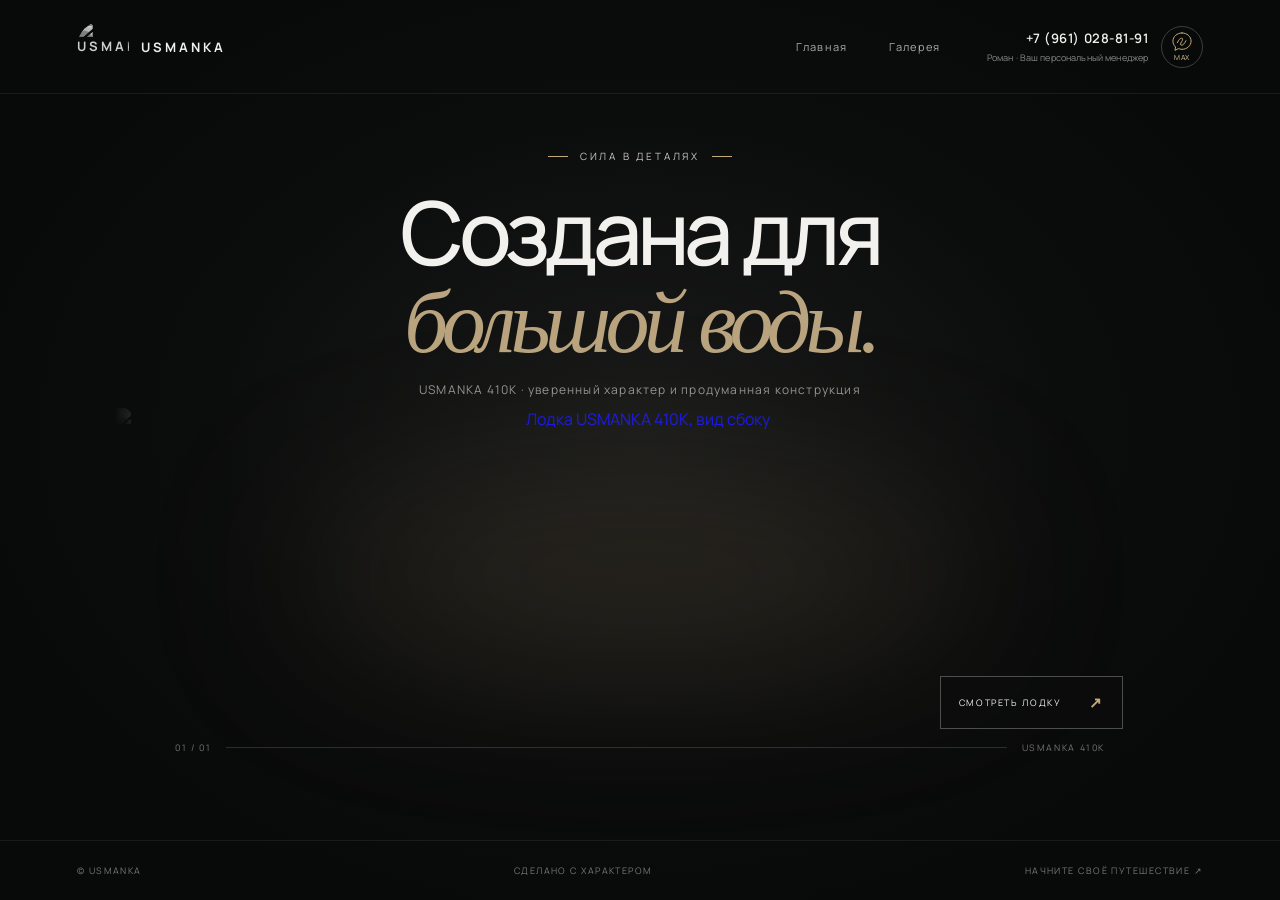
==== index.html @ baf090f0 "Publish USMANKA website" ====
<!doctype html>
<html lang="ru"><head><meta charset="UTF-8"><meta name="viewport" content="width=device-width,initial-scale=1"><meta name="theme-color" content="#080909"><title>USMANKA — лодки с характером</title><link rel="stylesheet" href="style.css"></head>
<body><header class="top"><a class="brand" href="index.html"><img src="assets/logo.png" alt="USMANKA"><span>USMANKA</span></a><nav><a href="index.html">Главная</a><a href="gallery.html">Галерея</a><div class="manager"><div class="manager-copy"><a class="phone" href="tel:+79610288191">+7 (961) 028-81-91</a><span>Роман · Ваш персональный менеджер</span></div><a class="max-link" href="https://max.ru/" target="_blank" rel="noopener" aria-label="Написать в MAX" title="Написать в MAX"><svg viewBox="0 0 40 40" aria-hidden="true"><path d="M20 3.5c-9.1 0-16.5 6.7-16.5 15 0 4.1 1.8 7.8 4.8 10.5l-1.1 6.2 6.4-3.2c2 .8 4.1 1.3 6.4 1.3 9.1 0 16.5-6.7 16.5-15S29.1 3.5 20 3.5Z"/><path d="M11.5 21.3c2.6-5.5 5.2-8.2 7.8-8.2 2.5 0 2.5 3.2 0 6.4-2.6 3.2-2.6 6.4 0 6.4 2.6 0 5.2-2.7 7.8-8.2"/></svg><span>MAX</span></a></div></nav></header><main class="hero"><div class="eyebrow"><i></i> СИЛА В ДЕТАЛЯХ <i></i></div><h1>Создана для<br><em>большой воды.</em></h1><p>USMANKA 410K · уверенный характер и продуманная конструкция</p><a class="boat-link" href="gallery.html" aria-label="Открыть галерею лодки USMANKA 410K"><div class="halo"></div><img src="assets/boat-hero.png" alt="Лодка USMANKA 410K, вид сбоку"><span class="view-label"><span>СМОТРЕТЬ ЛОДКУ</span><b>↗</b></span></a><div class="hero-foot"><span>01 / 01</span><span class="line"></span><span>USMANKA 410K</span></div></main><footer><span>© USMANKA</span><span>СДЕЛАНО С ХАРАКТЕРОМ</span><span>НАЧНИТЕ СВОЁ ПУТЕШЕСТВИЕ ↗</span></footer><script src="app.js"></script></body></html>
---- style.css ----
@import url('https://fonts.googleapis.com/css2?family=Manrope:wght@300;400;500;600;700;800&display=swap');
:root{--bg:#080909;--fg:#f2f1ed;--muted:#858683;--gold:#c4aa79}*{box-sizing:border-box}body{margin:0;background:radial-gradient(ellipse at 50% 48%,#191a19 0,#0b0c0c 48%,#080909 78%);color:var(--fg);font-family:Manrope,Arial,sans-serif;min-height:100vh}.top{height:94px;border-bottom:1px solid #ffffff12;display:flex;align-items:center;justify-content:space-between;padding:0 6vw}.brand{display:flex;gap:12px;align-items:center;color:#eee;text-decoration:none;letter-spacing:.23em;font-size:13px;font-weight:700}.brand img{width:52px;height:52px;object-fit:cover;border-radius:50%;filter:grayscale(1);opacity:.85}nav{display:flex;align-items:center;gap:42px}nav a,footer a{color:#aaa;text-decoration:none;font-size:11px;letter-spacing:.12em}nav a:hover,nav .active{color:white}.contact{border:1px solid #ffffff30;padding:13px 18px;color:#eee}.contact b{color:var(--gold);margin-left:15px}.hero{min-height:calc(100vh - 154px);display:flex;flex-direction:column;align-items:center;text-align:center;padding:55px 5vw 16px;overflow:hidden}.eyebrow{display:flex;align-items:center;gap:12px;color:#c8c7c0;font-size:10px;letter-spacing:.28em}.eyebrow i{width:20px;height:1px;background:var(--gold)}h1{font-size:clamp(46px,7vw,88px);line-height:.99;letter-spacing:-.065em;margin:25px 0 15px;font-weight:500}h1 em{font-family:Georgia,serif;font-weight:400;color:#b9a47f}.hero>p{font-size:12px;color:#949590;letter-spacing:.1em;margin:0}.boat-link{position:relative;width:min(1050px,91vw);height:min(37vh,340px);min-height:230px;margin:10px auto 0;display:flex;align-items:center;justify-content:center;text-decoration:none}.boat-link>img{width:100%;height:100%;object-fit:cover;object-position:center 56%;mix-blend-mode:screen;filter:brightness(.91) contrast(1.07);mask-image:linear-gradient(90deg,transparent 0%,#000 12%,#000 90%,transparent 100%);transition:transform .6s,filter .6s}.boat-link:hover>img{transform:scale(1.025);filter:brightness(1.08) contrast(1.08)}.halo{position:absolute;width:65%;height:45%;border-radius:50%;background:#a68b6330;filter:blur(90px);pointer-events:none}.view-label{position:absolute;bottom:12px;right:4%;border:1px solid #ffffff45;background:#0b0c0bd9;color:#f2f1ed;padding:15px 18px;font-size:9px;letter-spacing:.18em;display:flex;gap:28px;align-items:center}.view-label b{color:var(--gold);font-size:15px}.hero-foot{width:min(930px,80vw);display:flex;align-items:center;gap:15px;color:#757671;font-size:9px;letter-spacing:.18em}.line{height:1px;background:#ffffff24;flex:1}footer{border-top:1px solid #ffffff12;padding:23px 6vw;display:flex;justify-content:space-between;color:#777;font-size:9px;letter-spacing:.16em}.gallery{max-width:1120px;margin:auto;padding:42px 30px 55px}.back{font-size:9px;letter-spacing:.17em;color:#aaa;text-decoration:none}.gallery-head{display:flex;justify-content:space-between;align-items:end;margin:36px 0 25px}.gallery-head h1{font-size:clamp(48px,7vw,76px);margin:14px 0 0}.gallery-head h1 span{color:var(--gold)}.gallery-head>p{color:#969791;font:italic 16px Georgia;line-height:1.55;margin:0 4% 7px 0}.viewer{height:min(57vw,570px);min-height:300px;position:relative;background:#111;overflow:hidden;border:1px solid #ffffff1a}.viewer>img{width:100%;height:100%;object-fit:contain;transition:opacity .15s}.viewer>img.fade{opacity:.3}.counter{position:absolute;top:19px;left:21px;background:#080909b8;padding:9px 12px;font-size:10px;letter-spacing:.16em}.viewer button{position:absolute;top:50%;transform:translateY(-50%);width:45px;height:45px;border:1px solid #ffffff55;border-radius:50%;background:#080909a8;color:white;font-size:18px;cursor:pointer}.viewer button:hover{background:#b29b74;color:#080909}.prev{left:18px}.next{right:18px}.thumbs{display:flex;gap:10px;margin-top:13px;overflow-x:auto;padding-bottom:8px}.thumb{position:relative;flex:1 0 105px;height:75px;padding:0;border:1px solid #ffffff1c;background:#111;cursor:pointer;opacity:.58}.thumb.selected{opacity:1;border-color:var(--gold)}.thumb img{width:100%;height:100%;object-fit:cover}.thumb span{position:absolute;bottom:5px;left:7px;color:#fff;background:#0009;padding:2px 4px;font-size:9px}@media(max-width:650px){.top{height:76px;padding:0 20px}.brand img{width:42px;height:42px}nav{gap:15px}nav>a{font-size:9px}.contact{padding:10px}.hero{padding-top:60px;min-height:calc(100vh - 130px)}.hero>p{font-size:10px;line-height:1.7}.boat-link{height:34vh;min-height:220px;width:110vw}.boat-link>img{object-position:center 56%}.view-label{right:10%;bottom:3px}.hero-foot{width:95vw}.gallery{padding:30px 16px 40px}.gallery-head{align-items:end}.gallery-head>p{font-size:13px}.viewer{height:65vw;min-height:250px}.thumb{flex-basis:88px;height:65px}footer{padding:18px 20px;font-size:8px;gap:8px}footer span:nth-child(2){display:none}}
.manager{display:flex;align-items:center;gap:13px;margin-left:4px}.manager-copy{display:flex;flex-direction:column;gap:4px;text-align:right}.manager-copy .phone{font-size:13px;letter-spacing:.04em;color:#f1f0ec;font-weight:600;white-space:nowrap}.manager-copy>span{font-size:9px;color:#898a86;letter-spacing:.015em;white-space:nowrap}.max-link{width:42px;height:42px;border:1px solid #ffffff35;border-radius:50%;display:flex;flex-direction:column;align-items:center;justify-content:center;color:#d6c39e!important;font-size:7px!important;letter-spacing:.08em!important;gap:0}.max-link svg{width:22px;height:22px;fill:none;stroke:#c4aa79;stroke-width:1.8;stroke-linecap:round;stroke-linejoin:round}.max-link:hover{border-color:#c4aa79;background:#c4aa7918}@media(max-width:800px){.top{padding-left:4vw;padding-right:4vw}nav{gap:20px}.manager-copy>span{max-width:180px;white-space:normal}.manager-copy .phone{font-size:11px}.max-link{width:38px;height:38px}}@media(max-width:560px){.top{height:auto;min-height:76px;padding:10px 16px;gap:8px}.brand{gap:7px;font-size:10px}.brand img{width:36px;height:36px}nav{gap:11px}nav>a{font-size:8px!important}.manager{gap:6px}.manager-copy .phone{font-size:10px}.manager-copy>span{font-size:7px;max-width:128px}.max-link{width:32px;height:32px;font-size:6px!important}.max-link svg{width:17px;height:17px}}
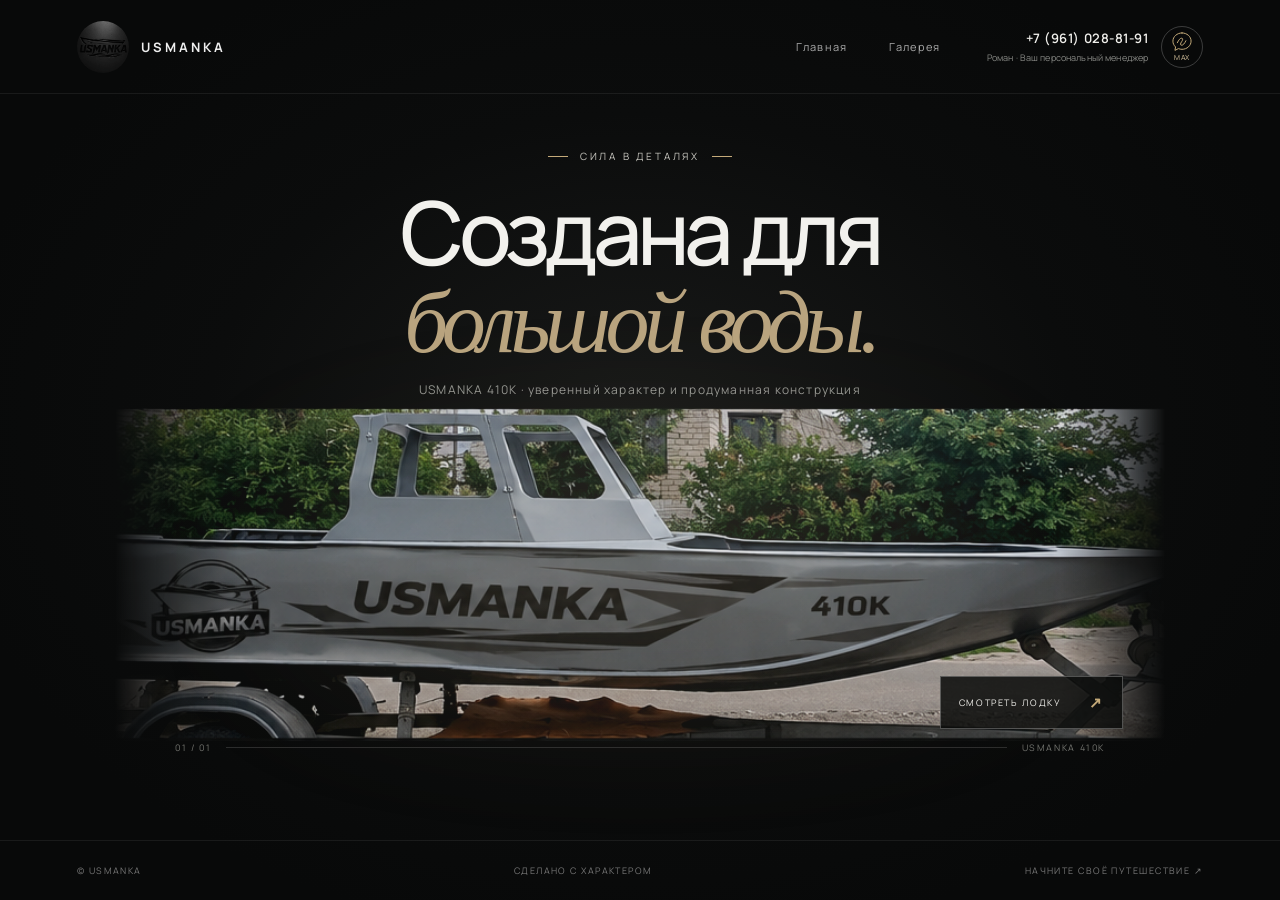
==== commit 71f20f21: "Improve mobile layout and scale boat image" ====
--- a/index.html
+++ b/index.html
@@ -1,3 +1,3 @@
 <!doctype html>
 <html lang="ru"><head><meta charset="UTF-8"><meta name="viewport" content="width=device-width,initial-scale=1"><meta name="theme-color" content="#080909"><title>USMANKA — лодки с характером</title><link rel="stylesheet" href="style.css"></head>
-<body><header class="top"><a class="brand" href="index.html"><img src="assets/logo.png" alt="USMANKA"><span>USMANKA</span></a><nav><a href="index.html">Главная</a><a href="gallery.html">Галерея</a><div class="manager"><div class="manager-copy"><a class="phone" href="tel:+79610288191">+7 (961) 028-81-91</a><span>Роман · Ваш персональный менеджер</span></div><a class="max-link" href="https://max.ru/" target="_blank" rel="noopener" aria-label="Написать в MAX" title="Написать в MAX"><svg viewBox="0 0 40 40" aria-hidden="true"><path d="M20 3.5c-9.1 0-16.5 6.7-16.5 15 0 4.1 1.8 7.8 4.8 10.5l-1.1 6.2 6.4-3.2c2 .8 4.1 1.3 6.4 1.3 9.1 0 16.5-6.7 16.5-15S29.1 3.5 20 3.5Z"/><path d="M11.5 21.3c2.6-5.5 5.2-8.2 7.8-8.2 2.5 0 2.5 3.2 0 6.4-2.6 3.2-2.6 6.4 0 6.4 2.6 0 5.2-2.7 7.8-8.2"/></svg><span>MAX</span></a></div></nav></header><main class="hero"><div class="eyebrow"><i></i> СИЛА В ДЕТАЛЯХ <i></i></div><h1>Создана для<br><em>большой воды.</em></h1><p>USMANKA 410K · уверенный характер и продуманная конструкция</p><a class="boat-link" href="gallery.html" aria-label="Открыть галерею лодки USMANKA 410K"><div class="halo"></div><img src="assets/boat-hero.png" alt="Лодка USMANKA 410K, вид сбоку"><span class="view-label"><span>СМОТРЕТЬ ЛОДКУ</span><b>↗</b></span></a><div class="hero-foot"><span>01 / 01</span><span class="line"></span><span>USMANKA 410K</span></div></main><footer><span>© USMANKA</span><span>СДЕЛАНО С ХАРАКТЕРОМ</span><span>НАЧНИТЕ СВОЁ ПУТЕШЕСТВИЕ ↗</span></footer><script src="app.js"></script></body></html>
+<body><header class="top"><a class="brand" href="index.html"><img src="assets/logo.png" alt="USMANKA"><span>USMANKA</span></a><nav><a href="index.html">Главная</a><a href="gallery.html">Галерея</a><div class="manager"><div class="manager-copy"><a class="phone" href="tel:+79610288191">+7 (961) 028-81-91</a><span>Роман · Ваш персональный менеджер</span></div><a class="max-link" href="https://max.ru/" target="_blank" rel="noopener" aria-label="Написать в MAX" title="Написать в MAX"><svg viewBox="0 0 40 40" aria-hidden="true"><path d="M20 3.5c-9.1 0-16.5 6.7-16.5 15 0 4.1 1.8 7.8 4.8 10.5l-1.1 6.2 6.4-3.2c2 .8 4.1 1.3 6.4 1.3 9.1 0 16.5-6.7 16.5-15S29.1 3.5 20 3.5Z"/><path d="M11.5 21.3c2.6-5.5 5.2-8.2 7.8-8.2 2.5 0 2.5 3.2 0 6.4-2.6 3.2-2.6 6.4 0 6.4 2.6 0 5.2-2.7 7.8-8.2"/></svg><span>MAX</span></a></div></nav></header><main class="hero"><div class="eyebrow"><i></i> СИЛА В ДЕТАЛЯХ <i></i></div><h1>Создана для<br><em>большой воды.</em></h1><p>USMANKA 410K · уверенный характер и продуманная конструкция</p><a class="boat-link" href="gallery.html" aria-label="Открыть галерею лодки USMANKA 410K"><div class="halo"></div><picture class="boat-picture"><source media="(max-width:650px)" srcset="assets/boat-hero-mobile.png"><img src="assets/boat-hero.png" alt="Лодка USMANKA 410K, вид сбоку"></picture><span class="view-label"><span>СМОТРЕТЬ ЛОДКУ</span><b>↗</b></span></a><div class="hero-foot"><span>01 / 01</span><span class="line"></span><span>USMANKA 410K</span></div></main><footer><span>© USMANKA</span><span>СДЕЛАНО С ХАРАКТЕРОМ</span><span>НАЧНИТЕ СВОЁ ПУТЕШЕСТВИЕ ↗</span></footer><script src="app.js"></script></body></html>
--- a/style.css
+++ b/style.css
@@ -1,3 +1,53 @@
-@import url('https://fonts.googleapis.com/css2?family=Manrope:wght@300;400;500;600;700;800&display=swap');
-:root{--bg:#080909;--fg:#f2f1ed;--muted:#858683;--gold:#c4aa79}*{box-sizing:border-box}body{margin:0;background:radial-gradient(ellipse at 50% 48%,#191a19 0,#0b0c0c 48%,#080909 78%);color:var(--fg);font-family:Manrope,Arial,sans-serif;min-height:100vh}.top{height:94px;border-bottom:1px solid #ffffff12;display:flex;align-items:center;justify-content:space-between;padding:0 6vw}.brand{display:flex;gap:12px;align-items:center;color:#eee;text-decoration:none;letter-spacing:.23em;font-size:13px;font-weight:700}.brand img{width:52px;height:52px;object-fit:cover;border-radius:50%;filter:grayscale(1);opacity:.85}nav{display:flex;align-items:center;gap:42px}nav a,footer a{color:#aaa;text-decoration:none;font-size:11px;letter-spacing:.12em}nav a:hover,nav .active{color:white}.contact{border:1px solid #ffffff30;padding:13px 18px;color:#eee}.contact b{color:var(--gold);margin-left:15px}.hero{min-height:calc(100vh - 154px);display:flex;flex-direction:column;align-items:center;text-align:center;padding:55px 5vw 16px;overflow:hidden}.eyebrow{display:flex;align-items:center;gap:12px;color:#c8c7c0;font-size:10px;letter-spacing:.28em}.eyebrow i{width:20px;height:1px;background:var(--gold)}h1{font-size:clamp(46px,7vw,88px);line-height:.99;letter-spacing:-.065em;margin:25px 0 15px;font-weight:500}h1 em{font-family:Georgia,serif;font-weight:400;color:#b9a47f}.hero>p{font-size:12px;color:#949590;letter-spacing:.1em;margin:0}.boat-link{position:relative;width:min(1050px,91vw);height:min(37vh,340px);min-height:230px;margin:10px auto 0;display:flex;align-items:center;justify-content:center;text-decoration:none}.boat-link>img{width:100%;height:100%;object-fit:cover;object-position:center 56%;mix-blend-mode:screen;filter:brightness(.91) contrast(1.07);mask-image:linear-gradient(90deg,transparent 0%,#000 12%,#000 90%,transparent 100%);transition:transform .6s,filter .6s}.boat-link:hover>img{transform:scale(1.025);filter:brightness(1.08) contrast(1.08)}.halo{position:absolute;width:65%;height:45%;border-radius:50%;background:#a68b6330;filter:blur(90px);pointer-events:none}.view-label{position:absolute;bottom:12px;right:4%;border:1px solid #ffffff45;background:#0b0c0bd9;color:#f2f1ed;padding:15px 18px;font-size:9px;letter-spacing:.18em;display:flex;gap:28px;align-items:center}.view-label b{color:var(--gold);font-size:15px}.hero-foot{width:min(930px,80vw);display:flex;align-items:center;gap:15px;color:#757671;font-size:9px;letter-spacing:.18em}.line{height:1px;background:#ffffff24;flex:1}footer{border-top:1px solid #ffffff12;padding:23px 6vw;display:flex;justify-content:space-between;color:#777;font-size:9px;letter-spacing:.16em}.gallery{max-width:1120px;margin:auto;padding:42px 30px 55px}.back{font-size:9px;letter-spacing:.17em;color:#aaa;text-decoration:none}.gallery-head{display:flex;justify-content:space-between;align-items:end;margin:36px 0 25px}.gallery-head h1{font-size:clamp(48px,7vw,76px);margin:14px 0 0}.gallery-head h1 span{color:var(--gold)}.gallery-head>p{color:#969791;font:italic 16px Georgia;line-height:1.55;margin:0 4% 7px 0}.viewer{height:min(57vw,570px);min-height:300px;position:relative;background:#111;overflow:hidden;border:1px solid #ffffff1a}.viewer>img{width:100%;height:100%;object-fit:contain;transition:opacity .15s}.viewer>img.fade{opacity:.3}.counter{position:absolute;top:19px;left:21px;background:#080909b8;padding:9px 12px;font-size:10px;letter-spacing:.16em}.viewer button{position:absolute;top:50%;transform:translateY(-50%);width:45px;height:45px;border:1px solid #ffffff55;border-radius:50%;background:#080909a8;color:white;font-size:18px;cursor:pointer}.viewer button:hover{background:#b29b74;color:#080909}.prev{left:18px}.next{right:18px}.thumbs{display:flex;gap:10px;margin-top:13px;overflow-x:auto;padding-bottom:8px}.thumb{position:relative;flex:1 0 105px;height:75px;padding:0;border:1px solid #ffffff1c;background:#111;cursor:pointer;opacity:.58}.thumb.selected{opacity:1;border-color:var(--gold)}.thumb img{width:100%;height:100%;object-fit:cover}.thumb span{position:absolute;bottom:5px;left:7px;color:#fff;background:#0009;padding:2px 4px;font-size:9px}@media(max-width:650px){.top{height:76px;padding:0 20px}.brand img{width:42px;height:42px}nav{gap:15px}nav>a{font-size:9px}.contact{padding:10px}.hero{padding-top:60px;min-height:calc(100vh - 130px)}.hero>p{font-size:10px;line-height:1.7}.boat-link{height:34vh;min-height:220px;width:110vw}.boat-link>img{object-position:center 56%}.view-label{right:10%;bottom:3px}.hero-foot{width:95vw}.gallery{padding:30px 16px 40px}.gallery-head{align-items:end}.gallery-head>p{font-size:13px}.viewer{height:65vw;min-height:250px}.thumb{flex-basis:88px;height:65px}footer{padding:18px 20px;font-size:8px;gap:8px}footer span:nth-child(2){display:none}}
+@import url('https://fonts.googleapis.com/css2?family=Manrope:wght@300;400;500;600;700;800&display=swap');
+:root{--bg:#080909;--fg:#f2f1ed;--muted:#858683;--gold:#c4aa79}*{box-sizing:border-box}body{margin:0;background:radial-gradient(ellipse at 50% 48%,#191a19 0,#0b0c0c 48%,#080909 78%);color:var(--fg);font-family:Manrope,Arial,sans-serif;min-height:100vh}.top{height:94px;border-bottom:1px solid #ffffff12;display:flex;align-items:center;justify-content:space-between;padding:0 6vw}.brand{display:flex;gap:12px;align-items:center;color:#eee;text-decoration:none;letter-spacing:.23em;font-size:13px;font-weight:700}.brand img{width:52px;height:52px;object-fit:cover;border-radius:50%;filter:grayscale(1);opacity:.85}nav{display:flex;align-items:center;gap:42px}nav a,footer a{color:#aaa;text-decoration:none;font-size:11px;letter-spacing:.12em}nav a:hover,nav .active{color:white}.contact{border:1px solid #ffffff30;padding:13px 18px;color:#eee}.contact b{color:var(--gold);margin-left:15px}.hero{min-height:calc(100vh - 154px);display:flex;flex-direction:column;align-items:center;text-align:center;padding:55px 5vw 16px;overflow:hidden}.eyebrow{display:flex;align-items:center;gap:12px;color:#c8c7c0;font-size:10px;letter-spacing:.28em}.eyebrow i{width:20px;height:1px;background:var(--gold)}h1{font-size:clamp(46px,7vw,88px);line-height:.99;letter-spacing:-.065em;margin:25px 0 15px;font-weight:500}h1 em{font-family:Georgia,serif;font-weight:400;color:#b9a47f}.hero>p{font-size:12px;color:#949590;letter-spacing:.1em;margin:0}.boat-link{position:relative;width:min(1050px,91vw);height:min(37vh,340px);min-height:230px;margin:10px auto 0;display:flex;align-items:center;justify-content:center;text-decoration:none}.boat-picture{display:block;width:100%;height:100%}.boat-picture img{width:100%;height:100%;object-fit:cover;object-position:center 56%;mix-blend-mode:screen;filter:brightness(.91) contrast(1.07);mask-image:linear-gradient(90deg,transparent 0%,#000 12%,#000 90%,transparent 100%);transition:transform .6s,filter .6s}.boat-link:hover .boat-picture img{transform:scale(1.025);filter:brightness(1.08) contrast(1.08)}.halo{position:absolute;width:65%;height:45%;border-radius:50%;background:#a68b6330;filter:blur(90px);pointer-events:none}.view-label{position:absolute;bottom:12px;right:4%;border:1px solid #ffffff45;background:#0b0c0bd9;color:#f2f1ed;padding:15px 18px;font-size:9px;letter-spacing:.18em;display:flex;gap:28px;align-items:center}.view-label b{color:var(--gold);font-size:15px}.hero-foot{width:min(930px,80vw);display:flex;align-items:center;gap:15px;color:#757671;font-size:9px;letter-spacing:.18em}.line{height:1px;background:#ffffff24;flex:1}footer{border-top:1px solid #ffffff12;padding:23px 6vw;display:flex;justify-content:space-between;color:#777;font-size:9px;letter-spacing:.16em}.gallery{max-width:1120px;margin:auto;padding:42px 30px 55px}.back{font-size:9px;letter-spacing:.17em;color:#aaa;text-decoration:none}.gallery-head{display:flex;justify-content:space-between;align-items:end;margin:36px 0 25px}.gallery-head h1{font-size:clamp(48px,7vw,76px);margin:14px 0 0}.gallery-head h1 span{color:var(--gold)}.gallery-head>p{color:#969791;font:italic 16px Georgia;line-height:1.55;margin:0 4% 7px 0}.viewer{height:min(57vw,570px);min-height:300px;position:relative;background:#111;overflow:hidden;border:1px solid #ffffff1a}.viewer>img{width:100%;height:100%;object-fit:contain;transition:opacity .15s}.viewer>img.fade{opacity:.3}.counter{position:absolute;top:19px;left:21px;background:#080909b8;padding:9px 12px;font-size:10px;letter-spacing:.16em}.viewer button{position:absolute;top:50%;transform:translateY(-50%);width:45px;height:45px;border:1px solid #ffffff55;border-radius:50%;background:#080909a8;color:white;font-size:18px;cursor:pointer}.viewer button:hover{background:#b29b74;color:#080909}.prev{left:18px}.next{right:18px}.thumbs{display:flex;gap:10px;margin-top:13px;overflow-x:auto;padding-bottom:8px}.thumb{position:relative;flex:1 0 105px;height:75px;padding:0;border:1px solid #ffffff1c;background:#111;cursor:pointer;opacity:.58}.thumb.selected{opacity:1;border-color:var(--gold)}.thumb img{width:100%;height:100%;object-fit:cover}.thumb span{position:absolute;bottom:5px;left:7px;color:#fff;background:#0009;padding:2px 4px;font-size:9px}@media(max-width:650px){.top{height:76px;padding:0 20px}.brand img{width:42px;height:42px}nav{gap:15px}nav>a{font-size:9px}.contact{padding:10px}.hero{padding-top:60px;min-height:calc(100vh - 130px)}.hero>p{font-size:10px;line-height:1.7}.boat-link{height:34vh;min-height:220px;width:110vw}.boat-link>img{object-position:center 56%}.view-label{right:10%;bottom:3px}.hero-foot{width:95vw}.gallery{padding:30px 16px 40px}.gallery-head{align-items:end}.gallery-head>p{font-size:13px}.viewer{height:65vw;min-height:250px}.thumb{flex-basis:88px;height:65px}footer{padding:18px 20px;font-size:8px;gap:8px}footer span:nth-child(2){display:none}}
 .manager{display:flex;align-items:center;gap:13px;margin-left:4px}.manager-copy{display:flex;flex-direction:column;gap:4px;text-align:right}.manager-copy .phone{font-size:13px;letter-spacing:.04em;color:#f1f0ec;font-weight:600;white-space:nowrap}.manager-copy>span{font-size:9px;color:#898a86;letter-spacing:.015em;white-space:nowrap}.max-link{width:42px;height:42px;border:1px solid #ffffff35;border-radius:50%;display:flex;flex-direction:column;align-items:center;justify-content:center;color:#d6c39e!important;font-size:7px!important;letter-spacing:.08em!important;gap:0}.max-link svg{width:22px;height:22px;fill:none;stroke:#c4aa79;stroke-width:1.8;stroke-linecap:round;stroke-linejoin:round}.max-link:hover{border-color:#c4aa79;background:#c4aa7918}@media(max-width:800px){.top{padding-left:4vw;padding-right:4vw}nav{gap:20px}.manager-copy>span{max-width:180px;white-space:normal}.manager-copy .phone{font-size:11px}.max-link{width:38px;height:38px}}@media(max-width:560px){.top{height:auto;min-height:76px;padding:10px 16px;gap:8px}.brand{gap:7px;font-size:10px}.brand img{width:36px;height:36px}nav{gap:11px}nav>a{font-size:8px!important}.manager{gap:6px}.manager-copy .phone{font-size:10px}.manager-copy>span{font-size:7px;max-width:128px}.max-link{width:32px;height:32px;font-size:6px!important}.max-link svg{width:17px;height:17px}}
+
+/* Mobile layout: keep the full boat visible and give the header room to breathe. */
+@media(max-width:650px){
+  body{overflow-x:hidden}
+  .top{display:grid;grid-template-columns:auto minmax(0,1fr);grid-template-rows:auto auto;column-gap:10px;row-gap:8px;min-height:0;height:auto;padding:11px 16px 10px}
+  .brand{grid-column:1;grid-row:1;gap:7px;font-size:10px;letter-spacing:.16em;white-space:nowrap}
+  .brand img{width:36px;height:36px}
+  nav{grid-column:2;grid-row:1 / span 2;width:100%;display:grid;grid-template-columns:1fr 1fr;grid-template-rows:auto auto;align-content:center;justify-items:center;gap:8px 4px}
+  nav>a:not(.contact){grid-row:2;font-size:9px!important;letter-spacing:.06em}
+  .manager{grid-column:1 / -1;grid-row:1;justify-self:end;gap:7px;margin:0}
+  .manager-copy{gap:3px}
+  .manager-copy .phone{font-size:11px;letter-spacing:0}
+  .manager-copy>span{font-size:8px;line-height:1.25;max-width:135px;white-space:normal}
+  .max-link{width:34px;height:34px;font-size:6px!important}
+  .max-link svg{width:18px;height:18px}
+  .hero{min-height:calc(100svh - 125px);padding:38px 18px 16px}
+  .hero h1{font-size:clamp(43px,11.6vw,58px);margin:20px 0 12px;line-height:.98}
+  .hero>p{max-width:340px;font-size:10px;line-height:1.55;letter-spacing:.045em}
+  .boat-link{width:100%;height:auto;aspect-ratio:auto;min-height:0;margin:22px auto 12px;display:flex;flex-direction:column}
+  .boat-picture{width:100%;height:auto;aspect-ratio:4.2}
+  .boat-picture img{width:100%;height:100%;object-fit:contain;object-position:center;mask-image:linear-gradient(90deg,transparent 0%,#000 3%,#000 97%,transparent 100%)}
+  .view-label{position:static;align-self:flex-end;margin-top:5px;padding:9px 11px;gap:12px;font-size:8px}
+  .hero-foot{width:100%;gap:9px;font-size:8px;letter-spacing:.12em}
+  footer{padding:17px 16px;font-size:8px;letter-spacing:.1em;gap:10px;align-items:center}
+  footer span:nth-child(2){display:none}
+  .gallery{padding:24px 16px 34px}
+  .gallery-head{display:grid;grid-template-columns:1fr;gap:2px;align-items:start;margin:22px 0 14px}
+  .gallery-head h1{font-size:clamp(44px,11.8vw,60px);margin:8px 0 0;white-space:nowrap}
+  .gallery-head>p{font-size:13px;line-height:1.4;margin:0}
+  .viewer{height:auto;aspect-ratio:1.32;min-height:0}
+  .viewer>img{object-fit:contain}
+  .counter{top:10px;left:10px;padding:7px 9px;font-size:9px}
+  .viewer button{width:42px;height:42px}
+  .prev{left:9px}.next{right:9px}
+  .thumbs{gap:8px;margin-top:10px;padding-bottom:5px;scrollbar-width:none;-ms-overflow-style:none}
+  .thumbs::-webkit-scrollbar{display:none}
+  .thumb{flex:0 0 82px;height:62px}
+}
+@media(max-width:360px){
+  .top{padding-left:12px;padding-right:12px;column-gap:7px}
+  .brand{font-size:9px;letter-spacing:.12em}
+  .brand img{width:32px;height:32px}
+  .manager-copy .phone{font-size:10px}
+  .manager-copy>span{max-width:116px;font-size:7px}
+  .max-link{width:31px;height:31px}
+  .hero{padding-left:14px;padding-right:14px}
+  .hero h1{font-size:clamp(40px,11.4vw,44px)}
+  .gallery{padding-left:12px;padding-right:12px}
+  .gallery-head h1{font-size:42px}
+}
